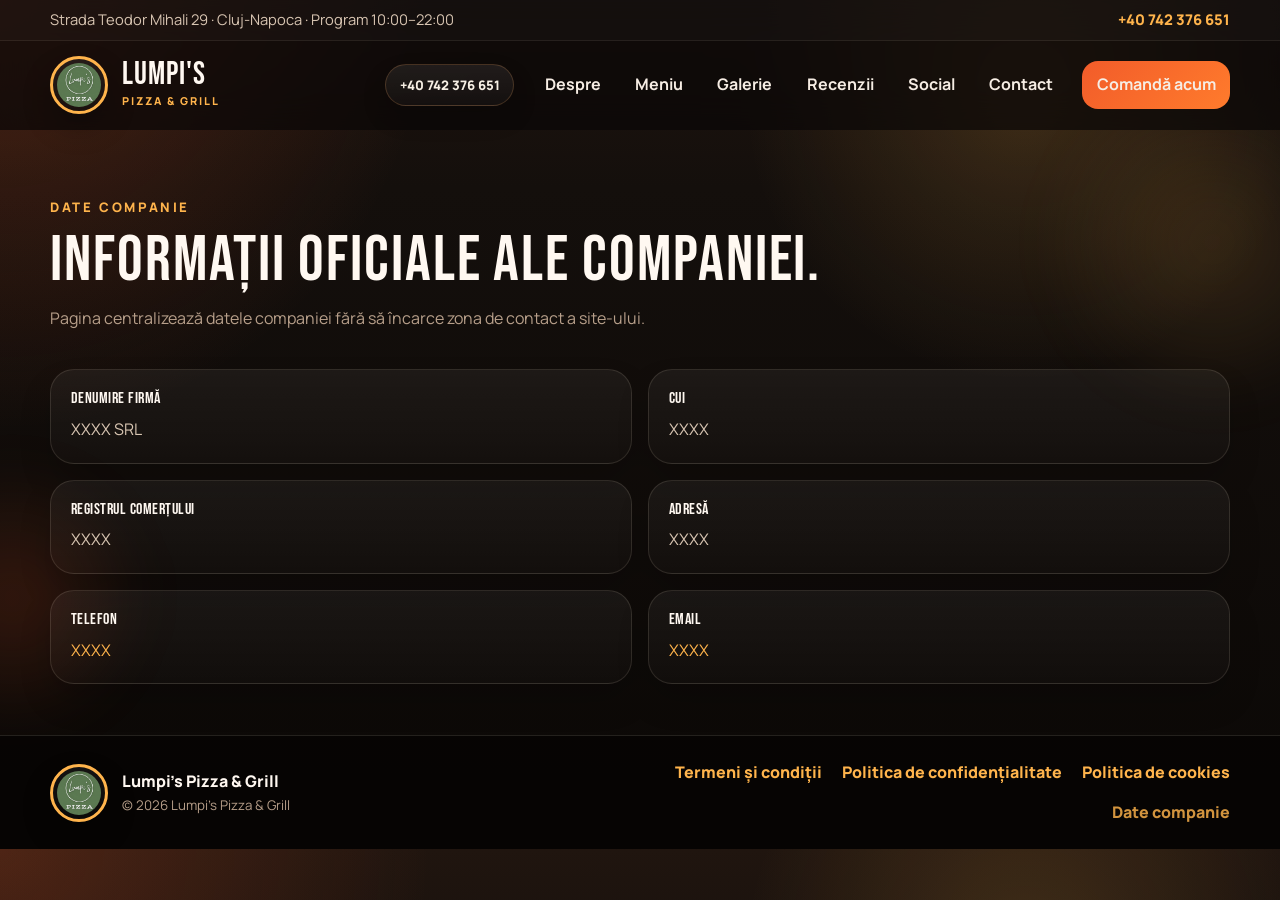
==== companie.html @ c438a910 "Move company details out of contact section" ====
<!doctype html>
<html lang="ro">
  <head>
    <meta charset="UTF-8" />
    <meta name="viewport" content="width=device-width, initial-scale=1.0" />
    <title>Date companie | Lumpi's Pizza &amp; Grill</title>
    <meta
      name="description"
      content="Datele companiei pentru site-ul de prezentare Lumpi's Pizza &amp; Grill."
    />
    <meta name="robots" content="index, follow" />
    <link rel="canonical" href="https://www.example.com/companie.html" />
    <meta name="theme-color" content="#140f0c" />

    <meta property="og:type" content="website" />
    <meta property="og:locale" content="ro_RO" />
    <meta property="og:site_name" content="Lumpi's Pizza &amp; Grill" />
    <meta property="og:title" content="Date companie | Lumpi's Pizza &amp; Grill" />
    <meta
      property="og:description"
      content="Datele companiei pentru site-ul de prezentare Lumpi's Pizza &amp; Grill."
    />
    <meta property="og:url" content="https://www.example.com/companie.html" />
    <meta property="og:image" content="https://www.example.com/assets/images/79CFB928-9639-4E5F-816D-93464210B855.png" />
    <meta property="og:image:alt" content="Logo Lumpi's Pizza &amp; Grill" />

    <meta name="twitter:card" content="summary_large_image" />
    <meta name="twitter:title" content="Date companie | Lumpi's Pizza &amp; Grill" />
    <meta
      name="twitter:description"
      content="Datele companiei pentru site-ul de prezentare Lumpi's Pizza &amp; Grill."
    />
    <meta name="twitter:image" content="https://www.example.com/assets/images/79CFB928-9639-4E5F-816D-93464210B855.png" />
    <meta name="twitter:image:alt" content="Logo Lumpi's Pizza &amp; Grill" />
    <meta name="twitter:url" content="https://www.example.com/companie.html" />

    <link rel="icon" type="image/png" sizes="32x32" href="assets/images/C68B492C-61ED-475F-8B9D-AB40C2376964.png" />
    <link rel="apple-touch-icon" href="assets/images/C68B492C-61ED-475F-8B9D-AB40C2376964.png" />
    <link rel="preconnect" href="https://fonts.googleapis.com" />
    <link rel="preconnect" href="https://fonts.gstatic.com" crossorigin />
    <link
      href="https://fonts.googleapis.com/css2?family=Bebas+Neue&family=Manrope:wght@400;500;700;800&display=swap"
      rel="stylesheet"
    />
    <link rel="stylesheet" href="style.css?v=70d64d5" />
  </head>
  <body>
    <div class="site-shell">
      <header class="header" id="top">
        <div class="topbar">
          <div class="container topbar-inner">
            <p>Strada Teodor Mihali 29 · Cluj-Napoca · Program 10:00–22:00</p>
            <a href="tel:+40742376651">+40 742 376 651</a>
          </div>
        </div>

        <div class="container nav-wrap">
          <a class="logo" href="index.html#top" aria-label="Acasă Lumpi's Pizza & Grill">
            <picture>
              <source srcset="assets/images/79CFB928-9639-4E5F-816D-93464210B855.webp" type="image/webp" />
              <img
                src="assets/images/79CFB928-9639-4E5F-816D-93464210B855.png"
                alt="Logo Lumpi's Pizza & Grill"
                class="logo-badge"
                width="1254"
                height="1254"
                decoding="async"
                fetchpriority="high"
              />
            </picture>
            <span class="logo-text">
              <span class="logo-main">LUMPI'S</span>
              <span class="logo-sub">PIZZA &amp; GRILL</span>
            </span>
          </a>

          <div class="header-actions">
            <a class="header-phone" href="tel:+40742376651" aria-label="Sună la +40 742 376 651">
              <span class="header-phone-label">Sună</span>
              <span class="header-phone-number">+40 742 376 651</span>
            </a>

            <button
              class="nav-toggle"
              id="navToggle"
              type="button"
              aria-label="Deschide meniul"
              aria-expanded="false"
              aria-controls="mainNav"
            >
              <span></span>
              <span></span>
              <span></span>
            </button>
          </div>

          <nav class="nav" id="mainNav" aria-label="Navigație principală" aria-hidden="true">
            <a href="index.html#despre">Despre</a>
            <a href="index.html#meniu">Meniu</a>
            <a href="index.html#galerie">Galerie</a>
            <a href="index.html#recenzii">Recenzii</a>
            <a href="index.html#social">Social</a>
            <a href="index.html#contact">Contact</a>
            <a href="index.html#contact" class="nav-cta">Comandă acum</a>
          </nav>
          <button class="nav-backdrop" id="navBackdrop" type="button" aria-label="Închide meniul"></button>
        </div>
      </header>

      <main class="legal-page-main">
        <section class="legal section" aria-labelledby="company-title">
          <div class="container legal-wrap reveal">
            <div class="section-heading legal-heading">
              <div>
                <p class="section-kicker">Date companie</p>
                <h2 id="company-title">Informații oficiale ale companiei.</h2>
              </div>
              <p class="section-note">
                Pagina centralizează datele companiei fără să încarce zona de contact a site-ului.
              </p>
            </div>

            <div class="legal-grid">
              <article class="legal-card">
                <h3>Denumire firmă</h3>
                <p>XXXX SRL</p>
              </article>

              <article class="legal-card">
                <h3>CUI</h3>
                <p>XXXX</p>
              </article>

              <article class="legal-card">
                <h3>Registrul Comerțului</h3>
                <p>XXXX</p>
              </article>

              <article class="legal-card">
                <h3>Adresă</h3>
                <p>XXXX</p>
              </article>

              <article class="legal-card">
                <h3>Telefon</h3>
                <p><a href="tel:XXXX">XXXX</a></p>
              </article>

              <article class="legal-card">
                <h3>Email</h3>
                <p><a href="mailto:XXXX">XXXX</a></p>
              </article>
            </div>
          </div>
        </section>
      </main>

      <footer class="footer">
        <div class="container footer-wrap">
          <div class="footer-brand">
            <a class="logo footer-logo" href="index.html#top" aria-label="Acasă Lumpi's Pizza & Grill">
              <picture class="footer-logo-wrap">
                <source srcset="assets/images/79CFB928-9639-4E5F-816D-93464210B855.webp" type="image/webp" />
                <img
                  src="assets/images/79CFB928-9639-4E5F-816D-93464210B855.png"
                  alt="Logo Lumpi's Pizza & Grill"
                  class="logo-badge"
                  width="1254"
                  height="1254"
                  loading="lazy"
                  decoding="async"
                />
              </picture>
            </a>
            <div>
              <p>Lumpi's Pizza &amp; Grill</p>
              <small>&copy; <span id="year"></span> Lumpi's Pizza &amp; Grill</small>
            </div>
          </div>
          <div class="footer-links" aria-label="Linkuri legale">
            <a class="footer-link" href="termeni.html">Termeni și condiții</a>
            <a class="footer-link" href="confidentialitate.html">Politica de confidențialitate</a>
            <a class="footer-link" href="cookies.html">Politica de cookies</a>
            <a class="footer-link footer-link-subtle" href="companie.html">Date companie</a>
          </div>
        </div>
      </footer>
    </div>

    <script src="script.js"></script>
  </body>
</html>
---- style.css ----
:root {
  --bg: #140f0c;
  --bg-deep: #0b0806;
  --bg-soft: #1b1410;
  --surface: rgba(34, 23, 18, 0.82);
  --surface-strong: rgba(47, 30, 23, 0.94);
  --surface-light: rgba(255, 244, 231, 0.08);
  --card: rgba(25, 18, 14, 0.88);
  --line: rgba(255, 233, 210, 0.12);
  --line-strong: rgba(255, 194, 128, 0.22);
  --text: #fff8f1;
  --muted: #d8c5b2;
  --muted-soft: #b79f8a;
  --accent: #f25c2a;
  --accent-strong: #ff7b2c;
  --accent-soft: #ffb44c;
  --shadow: 0 24px 60px rgba(0, 0, 0, 0.32);
  --radius-sm: 16px;
  --radius-md: 24px;
  --radius-lg: 34px;
  --container: min(1180px, calc(100vw - 32px));
}

*,
*::before,
*::after {
  box-sizing: border-box;
}

html {
  scroll-behavior: smooth;
  overflow-x: hidden;
}

body {
  margin: 0;
  min-width: 320px;
  overflow-x: hidden;
  font-family: "Manrope", sans-serif;
  color: var(--text);
  background:
    radial-gradient(circle at top left, rgba(242, 92, 42, 0.22), transparent 28%),
    radial-gradient(circle at 80% 12%, rgba(255, 180, 76, 0.16), transparent 22%),
    linear-gradient(180deg, #20150f 0%, var(--bg) 22%, var(--bg-deep) 100%);
  line-height: 1.6;
}

body.nav-open {
  overflow: hidden;
}

body.lightbox-open {
  overflow: hidden;
  touch-action: none;
}

img {
  display: block;
  max-width: 100%;
}

img[data-lightbox] {
  cursor: pointer;
}

a {
  color: inherit;
  text-decoration: none;
}

button,
input,
textarea,
select {
  font: inherit;
}

.site-shell {
  position: relative;
  isolation: isolate;
}

.site-shell::before,
.site-shell::after {
  content: "";
  position: fixed;
  inset: auto auto 18% -10%;
  width: 280px;
  aspect-ratio: 1;
  border-radius: 999px;
  background: radial-gradient(circle, rgba(242, 92, 42, 0.18), transparent 68%);
  filter: blur(28px);
  pointer-events: none;
  z-index: -1;
}

.site-shell::after {
  inset: 8% -8% auto auto;
  width: 340px;
  background: radial-gradient(circle, rgba(255, 180, 76, 0.14), transparent 70%);
}

.container {
  width: var(--container);
  margin: 0 auto;
}

.section {
  padding: 2.15rem 0;
}

.section-kicker {
  margin: 0 0 0.8rem;
  color: var(--accent-soft);
  font-size: 0.82rem;
  font-weight: 800;
  letter-spacing: 0.2em;
  text-transform: uppercase;
}

.section-heading {
  display: grid;
  gap: 0.85rem;
  margin-bottom: 0.85rem;
}

.section-note {
  max-width: 38rem;
  color: var(--muted-soft);
}

h1,
h2,
h3,
.logo-main {
  margin: 0;
  font-family: "Bebas Neue", sans-serif;
  font-weight: 400;
  letter-spacing: 0.03em;
}

h2 {
  font-size: clamp(2.1rem, 7.5vw, 4rem);
  line-height: 0.95;
}

h3 {
  font-size: 1.55rem;
  line-height: 1;
}

p {
  margin: 0;
  color: var(--muted);
}

.topbar {
  display: none;
}

.header {
  position: sticky;
  top: 0;
  z-index: 1000;
  background: rgba(10, 8, 7, 0.72);
  backdrop-filter: blur(18px);
  border-bottom: 1px solid transparent;
  transition: background 0.25s ease, border-color 0.25s ease, box-shadow 0.25s ease;
}

.header.scrolled {
  background: rgba(10, 8, 7, 0.92);
  border-color: var(--line);
  box-shadow: 0 10px 40px rgba(0, 0, 0, 0.22);
}

.nav-wrap {
  min-height: 78px;
  display: flex;
  align-items: center;
  justify-content: space-between;
  gap: 1rem;
}

.logo {
  display: inline-flex;
  align-items: center;
  gap: 0.9rem;
  min-width: 0;
}

.logo picture {
  width: 58px;
  height: 58px;
  padding: 4px;
  flex: 0 0 auto;
  display: inline-flex;
  align-items: center;
  justify-content: center;
  border-radius: 50%;
  border: 3px solid var(--accent-soft);
  background: linear-gradient(180deg, rgba(255, 255, 255, 0.06), rgba(255, 255, 255, 0.02));
  box-shadow: 0 14px 28px rgba(0, 0, 0, 0.26);
}

.logo-badge {
  width: 100%;
  height: 100%;
  object-fit: contain;
  border-radius: 50%;
}

.logo-text {
  display: grid;
  gap: 0.1rem;
}

.logo-main {
  font-size: clamp(1.4rem, 4vw, 2rem);
  line-height: 0.9;
}

.logo-sub {
  color: var(--accent-soft);
  font-size: 0.68rem;
  letter-spacing: 0.18em;
  font-weight: 800;
}

.header-actions {
  display: inline-flex;
  align-items: center;
  gap: 0.65rem;
  margin-left: auto;
  flex: 0 0 auto;
}

.header-phone {
  display: inline-flex;
  align-items: center;
  gap: 0.45rem;
  min-height: 44px;
  padding: 0.55rem 0.8rem;
  border: 1px solid rgba(240, 166, 96, 0.22);
  border-radius: 999px;
  background: linear-gradient(180deg, rgba(255, 255, 255, 0.08), rgba(255, 255, 255, 0.03));
  box-shadow: 0 12px 24px rgba(0, 0, 0, 0.18);
  white-space: nowrap;
  transition: border-color 0.2s ease, background 0.2s ease, transform 0.2s ease;
}

.header-phone-label {
  color: var(--accent-soft);
  font-size: 0.7rem;
  font-weight: 800;
  letter-spacing: 0.08em;
  text-transform: uppercase;
}

.header-phone-number {
  color: #f8f0e5;
  font-size: 0.9rem;
  font-weight: 800;
}

.header-phone:hover,
.header-phone:focus-visible {
  border-color: rgba(240, 166, 96, 0.42);
  background: linear-gradient(180deg, rgba(255, 255, 255, 0.11), rgba(255, 255, 255, 0.05));
  transform: translateY(-1px);
}

.nav-toggle {
  width: 48px;
  height: 48px;
  padding: 0;
  border: 1px solid var(--line);
  border-radius: 14px;
  background: rgba(255, 255, 255, 0.04);
  display: inline-grid;
  place-items: center;
  cursor: pointer;
  flex: 0 0 auto;
}

.nav-toggle span {
  grid-area: 1 / 1;
  width: 18px;
  height: 2px;
  background: #fff;
  border-radius: 999px;
  transition: transform 0.2s ease, opacity 0.2s ease;
}

.nav-toggle span:nth-child(1) {
  transform: translateY(-6px);
}

.nav-toggle span:nth-child(3) {
  transform: translateY(6px);
}

.nav-toggle[aria-expanded="true"] span:nth-child(1) {
  transform: rotate(45deg);
}

.nav-toggle[aria-expanded="true"] span:nth-child(2) {
  opacity: 0;
}

.nav-toggle[aria-expanded="true"] span:nth-child(3) {
  transform: rotate(-45deg);
}

.nav {
  position: fixed;
  top: 79px;
  left: 16px;
  right: 16px;
  z-index: 1;
  padding: 1rem;
  display: grid;
  gap: 0.45rem;
  border: 1px solid var(--line);
  border-radius: 24px;
  background: rgba(19, 14, 11, 0.96);
  box-shadow: var(--shadow);
  transform: translateY(-1rem);
  opacity: 0;
  visibility: hidden;
  pointer-events: none;
  transition: opacity 0.2s ease, transform 0.2s ease, visibility 0.2s ease;
}

.nav-backdrop {
  position: fixed;
  top: 79px;
  left: 0;
  right: 0;
  bottom: 0;
  z-index: 0;
  padding: 0;
  border: 0;
  background: rgba(4, 3, 2, 0.38);
  opacity: 0;
  visibility: hidden;
  pointer-events: none;
  transition: opacity 0.2s ease, visibility 0.2s ease;
}

.nav-backdrop.open {
  opacity: 1;
  visibility: visible;
  pointer-events: auto;
}

.nav.open {
  transform: translateY(0);
  opacity: 1;
  visibility: visible;
  pointer-events: auto;
}

.nav a {
  display: flex;
  align-items: center;
  min-height: 48px;
  padding: 0.8rem 0.95rem;
  border-radius: 16px;
  color: #f6ede4;
  font-weight: 700;
}

.nav a:hover,
.nav a:focus-visible {
  background: rgba(255, 255, 255, 0.05);
  color: #fff;
}

.nav-cta {
  margin-top: 0.3rem;
  justify-content: center;
  background: linear-gradient(135deg, var(--accent), var(--accent-strong));
  color: #fff;
}

.hero {
  position: relative;
  padding: 0.55rem 0 1.1rem;
  overflow: clip;
}

.hero::before {
  content: "";
  position: absolute;
  inset: 0;
  background:
    linear-gradient(180deg, rgba(8, 6, 5, 0.18), rgba(8, 6, 5, 0.78)),
    linear-gradient(120deg, rgba(10, 7, 5, 0.78), rgba(10, 7, 5, 0.28));
  z-index: 1;
}

.hero-backdrop,
.hero-backdrop img {
  position: absolute;
  inset: 0;
  width: 100%;
  height: 100%;
}

.hero-backdrop img {
  object-fit: cover;
  object-position: center;
}

.hero-grid {
  position: relative;
  z-index: 2;
  display: grid;
  gap: 1rem;
  min-height: auto;
  align-items: start;
}

.hero-copy,
.hero-panel {
  border: 1px solid var(--line);
  background: linear-gradient(180deg, rgba(17, 12, 10, 0.84), rgba(17, 12, 10, 0.72));
  backdrop-filter: blur(12px);
  box-shadow: var(--shadow);
}

.hero-copy {
  padding: 1.1rem;
  border-radius: 28px;
}

.hero-tag {
  margin-bottom: 0.55rem;
  color: var(--accent-soft);
  font-size: 0.78rem;
  font-weight: 800;
  letter-spacing: 0.18em;
  text-transform: uppercase;
}

.hero h1 {
  max-width: 9ch;
  font-size: clamp(3rem, 18vw, 6.5rem);
  line-height: 0.9;
}

.hero-subtitle {
  margin-top: 0.65rem;
  max-width: 22ch;
  color: #fff4ea;
  font-size: clamp(1rem, 4.8vw, 1.4rem);
  font-weight: 700;
}

.hero-actions {
  display: flex;
  flex-wrap: wrap;
  gap: 0.75rem;
  margin-top: 1rem;
}

.btn {
  min-height: 52px;
  padding: 0.85rem 1.15rem;
  border: 1px solid transparent;
  border-radius: 999px;
  display: inline-flex;
  align-items: center;
  justify-content: center;
  font-weight: 800;
  transition: transform 0.18s ease, border-color 0.18s ease, background 0.18s ease, color 0.18s ease;
}

.btn:hover,
.btn:focus-visible {
  transform: translateY(-1px);
}

.btn-primary {
  background: linear-gradient(135deg, var(--accent), var(--accent-strong));
  color: #fff;
  box-shadow: 0 14px 30px rgba(242, 92, 42, 0.28);
}

.btn-secondary {
  border-color: rgba(255, 239, 224, 0.22);
  background: rgba(255, 255, 255, 0.05);
  color: #fff;
}

.btn-ghost {
  border-color: var(--line);
  background: transparent;
  color: #fff0e2;
}

.hero-points {
  display: grid;
  gap: 0.7rem;
  margin-top: 1rem;
}

.hero-points article {
  display: flex;
  align-items: center;
  justify-content: space-between;
  gap: 0.8rem;
  padding: 0.68rem 0.85rem;
  border: 1px solid rgba(255, 255, 255, 0.08);
  border-radius: 18px;
  background: rgba(255, 255, 255, 0.03);
}

.hero-points strong {
  color: #fff;
}

.hero-points span {
  color: var(--muted-soft);
  text-align: right;
}

.hero-panel {
  padding: 0.85rem;
  border-radius: 30px;
  display: grid;
  gap: 0.8rem;
  align-content: start;
}

.hero-panel-copy {
  display: grid;
  gap: 0.7rem;
}

.hero-panel-gallery {
  display: grid;
  grid-template-columns: 1fr;
  gap: 0;
}

.hero-shot {
  aspect-ratio: 16 / 10;
  border-radius: 20px;
  overflow: hidden;
  background:
    radial-gradient(circle at top, rgba(255, 180, 76, 0.14), transparent 58%),
    rgba(20, 14, 11, 0.92);
}

.hero-shot-large {
  min-height: auto;
}

.hero-shot img,
.hero-shot picture {
  width: 100%;
  height: 100%;
}

.hero-shot img {
  object-fit: cover;
  object-position: center;
}

.experience {
  padding-top: 0;
}

.experience-grid,
.review-grid,
.contact-grid {
  display: grid;
  gap: 1rem;
}

.experience-card,
.about-card,
.menu-card,
.review-card,
.contact-card,
.social-wrap {
  border: 1px solid var(--line);
  background: linear-gradient(180deg, rgba(29, 20, 16, 0.88), rgba(19, 14, 11, 0.88));
  box-shadow: var(--shadow);
}

.experience-card {
  padding: 1.15rem;
  border-radius: 24px;
}

.experience-index {
  display: inline-block;
  margin-bottom: 0.8rem;
  color: var(--accent-soft);
  font-size: 0.85rem;
  font-weight: 800;
  letter-spacing: 0.16em;
}

.about-grid {
  display: grid;
  gap: 1rem;
}

.about-copy {
  display: grid;
  gap: 0.9rem;
}

.about-detail-strip {
  display: flex;
  flex-wrap: wrap;
  gap: 0.55rem;
  margin-top: 0.35rem;
}

.about-detail-strip span,
.menu-chip {
  display: inline-flex;
  align-items: center;
  justify-content: center;
  min-height: 34px;
  padding: 0.35rem 0.7rem;
  border-radius: 999px;
  background: rgba(255, 180, 76, 0.09);
  border: 1px solid rgba(255, 180, 76, 0.16);
  color: var(--accent-soft);
  font-size: 0.78rem;
  font-weight: 800;
}

.about-visual {
  min-height: auto;
  aspect-ratio: 4 / 3;
  border-radius: 30px;
  overflow: hidden;
  border: 1px solid var(--line);
  box-shadow: var(--shadow);
  background:
    radial-gradient(circle at top, rgba(255, 180, 76, 0.12), transparent 58%),
    rgba(20, 14, 11, 0.92);
}

.about-visual picture,
.about-visual img {
  width: 100%;
  height: 100%;
}

.about-visual img {
  object-fit: cover;
  object-position: center;
}

.about-stack {
  display: grid;
  gap: 0.9rem;
}

.about-card,
.review-card,
.contact-card {
  padding: 1.15rem;
  border-radius: 24px;
}

.menu-filters {
  display: grid;
  grid-auto-flow: column;
  grid-auto-columns: max-content;
  gap: 0.65rem;
  margin: 0 0 1rem;
  padding-bottom: 0.2rem;
  overflow-x: auto;
  overscroll-behavior-x: contain;
  scrollbar-width: none;
}

.menu-filters::-webkit-scrollbar {
  display: none;
}

.filter-btn {
  min-height: 44px;
  padding: 0.6rem 1rem;
  border: 1px solid var(--line);
  border-radius: 999px;
  background: rgba(255, 255, 255, 0.03);
  color: #fff3e8;
  font-weight: 800;
  cursor: pointer;
  transition: background 0.18s ease, border-color 0.18s ease, transform 0.18s ease;
}

.filter-btn:hover,
.filter-btn.active {
  border-color: rgba(255, 180, 76, 0.34);
  background: linear-gradient(135deg, rgba(242, 92, 42, 0.94), rgba(255, 123, 44, 0.94));
}

.menu-grid {
  display: grid;
  gap: 0.85rem;
}

.menu-card {
  display: grid;
  grid-template-rows: auto 1fr;
  overflow: hidden;
  border-radius: 28px;
}

.menu-card picture {
  display: block;
}

.menu-card-image {
  width: 100%;
  aspect-ratio: 16 / 10;
  max-height: 220px;
  object-fit: cover;
  object-position: center;
  background:
    radial-gradient(circle at top, rgba(255, 180, 76, 0.12), transparent 62%),
    #18110d;
}

.menu-card-body {
  display: grid;
  align-content: start;
  gap: 0.7rem;
  padding: 0.9rem 1rem 1rem;
}

.menu-card-head {
  display: flex;
  align-items: center;
  justify-content: space-between;
  gap: 0.8rem;
}

.menu-items {
  list-style: none;
  display: grid;
  gap: 0.65rem;
  margin: 0;
  padding: 0;
}

.menu-items li {
  display: flex;
  align-items: flex-start;
  justify-content: space-between;
  gap: 1rem;
  padding-bottom: 0.65rem;
  border-bottom: 1px dashed rgba(255, 233, 210, 0.16);
}

.menu-items li:last-child {
  padding-bottom: 0;
  border-bottom: 0;
}

.menu-items span:first-child {
  color: #fff9f4;
  font-weight: 600;
}

.menu-items span:last-child {
  color: var(--accent-soft);
  font-weight: 800;
  white-space: nowrap;
}

.menu-card.hidden {
  display: none;
}

.gallery-grid {
  display: grid;
  gap: 0.65rem;
}

.gallery-item {
  position: relative;
  aspect-ratio: 4 / 3;
  border-radius: 24px;
  overflow: hidden;
  border: 1px solid var(--line);
  box-shadow: var(--shadow);
  background: #1a130f;
}

.gallery-item picture,
.gallery-item img {
  width: 100%;
  height: 100%;
}

.gallery-item img {
  object-fit: cover;
  object-position: center;
  transition: transform 0.35s ease;
}

.gallery-item-contain {
  background:
    radial-gradient(circle at top, rgba(255, 180, 76, 0.12), transparent 58%),
    #1a130f;
}

.gallery-item-contain img {
  object-fit: cover;
  object-position: center;
}

.gallery-item::before {
  content: "";
  position: absolute;
  inset: 0;
  background: linear-gradient(180deg, rgba(0, 0, 0, 0) 35%, rgba(10, 7, 5, 0.92) 100%);
  z-index: 1;
  pointer-events: none;
}

.gallery-item:hover img {
  transform: scale(1.04);
}

.gallery-item figcaption {
  position: absolute;
  left: 1rem;
  right: 1rem;
  bottom: 0.75rem;
  z-index: 2;
  color: #fff;
  font-weight: 800;
  pointer-events: none;
}

.lightbox {
  position: fixed;
  inset: 0;
  z-index: 1400;
  display: grid;
  place-items: center;
  padding: 1rem;
  opacity: 0;
  visibility: hidden;
  pointer-events: none;
  transition: opacity 0.2s ease, visibility 0.2s ease;
}

.lightbox.is-open {
  opacity: 1;
  visibility: visible;
  pointer-events: auto;
}

.lightbox-backdrop {
  position: absolute;
  inset: 0;
  background: rgba(4, 3, 2, 0.82);
  backdrop-filter: blur(6px);
}

.lightbox-dialog {
  position: relative;
  z-index: 1;
  width: min(100%, 1100px);
  max-height: min(88vh, 1000px);
  display: grid;
  place-items: center;
}

.lightbox-image {
  width: auto;
  max-width: 100%;
  max-height: 88vh;
  border-radius: 20px;
  box-shadow: 0 24px 60px rgba(0, 0, 0, 0.45);
  object-fit: contain;
  background: rgba(20, 14, 11, 0.96);
}

.lightbox-close {
  position: absolute;
  top: max(-0.75rem, env(safe-area-inset-top, 0px));
  right: max(-0.25rem, env(safe-area-inset-right, 0px));
  width: 48px;
  height: 48px;
  border: 1px solid rgba(255, 233, 210, 0.2);
  border-radius: 999px;
  display: inline-flex;
  align-items: center;
  justify-content: center;
  background: rgba(12, 9, 7, 0.88);
  color: #fff;
  cursor: pointer;
  box-shadow: 0 12px 30px rgba(0, 0, 0, 0.34);
}

.lightbox-close span {
  font-size: 1.8rem;
  line-height: 1;
}

.review-grid {
  margin-top: 0.2rem;
}

.review-card p {
  color: #fff6ed;
  font-size: 1.05rem;
}

.review-card h3 {
  margin-top: 1rem;
  color: var(--accent-soft);
}

.social-wrap {
  padding: 1.05rem;
  border-radius: 30px;
  display: grid;
  gap: 1rem;
}

.social-copy {
  display: grid;
  gap: 0.9rem;
}

.social-links {
  display: grid;
  gap: 0.75rem;
}

.social-links a {
  min-height: 50px;
  padding: 0.8rem 1rem;
  display: flex;
  align-items: center;
  border-radius: 18px;
  border: 1px solid var(--line-strong);
  background: rgba(255, 255, 255, 0.03);
  font-weight: 800;
  color: #fff6ed;
}

.social-links a:hover,
.social-links a:focus-visible {
  background: linear-gradient(135deg, rgba(242, 92, 42, 0.92), rgba(255, 180, 76, 0.92));
  color: #2a1408;
}

.social-visual {
  min-height: 210px;
  border-radius: 24px;
  overflow: hidden;
}

.social-visual picture,
.social-visual img {
  width: 100%;
  height: 100%;
}

.social-visual img {
  object-fit: cover;
}

.contact-list {
  list-style: none;
  display: grid;
  gap: 0.55rem;
  margin: 1rem 0 0;
  padding: 0;
}

.contact-list strong {
  color: #fff;
}

.contact-list a {
  color: var(--accent-soft);
}

.contact-card p {
  margin-top: 0.45rem;
}

.contact-actions {
  display: grid;
  gap: 0.75rem;
  margin-top: 1rem;
}

.contact-actions .btn {
  width: 100%;
}

.legal-page-main {
  padding-top: 1rem;
}

.legal {
  padding-top: 0;
}

.legal-section-alt {
  padding-top: 1.5rem;
}

.legal-wrap {
  display: grid;
  gap: 1.5rem;
}

.legal-heading {
  gap: 0.9rem;
}

.legal-grid {
  display: grid;
  grid-template-columns: repeat(2, minmax(0, 1fr));
  gap: 1rem;
}

.legal-card {
  padding: 1.25rem;
  border: 1px solid var(--line);
  border-radius: var(--radius-md);
  background: linear-gradient(180deg, rgba(255, 255, 255, 0.05), rgba(255, 255, 255, 0.02));
  box-shadow: 0 18px 32px rgba(0, 0, 0, 0.16);
}

.legal-card h3 {
  margin-bottom: 0.65rem;
  color: #fff8f1;
  font-size: 1.02rem;
}

.legal-card p {
  margin: 0;
  color: var(--muted);
}

.legal-card a {
  color: var(--accent-soft);
}

.legal-card-full {
  grid-column: 1 / -1;
}

.footer {
  padding: 1.5rem 0 calc(1.5rem + env(safe-area-inset-bottom, 0px));
  border-top: 1px solid var(--line);
  background: rgba(7, 5, 4, 0.92);
}

.footer-wrap {
  display: grid;
  gap: 1rem;
}

.footer-brand {
  display: flex;
  align-items: center;
  gap: 0.85rem;
}

.footer-logo {
  gap: 0;
}

.footer-logo-wrap {
  width: 38px;
  height: 38px;
  aspect-ratio: 1 / 1;
  padding: 4px;
  flex: 0 0 auto;
  display: inline-flex;
  align-items: center;
  justify-content: center;
  border-radius: 50%;
  border: 3px solid var(--accent-soft);
  background-color: rgba(7, 5, 4, 0.92);
  background-image: linear-gradient(180deg, rgba(255, 255, 255, 0.06), rgba(255, 255, 255, 0.02));
  box-shadow: 0 14px 28px rgba(0, 0, 0, 0.26);
}

.footer-logo-wrap .logo-badge {
  display: block;
  width: 100%;
  height: 100%;
  aspect-ratio: 1 / 1;
  border-radius: 50%;
  object-fit: contain;
}

.footer-brand p,
.footer-brand small {
  display: block;
}

.footer-brand p {
  color: #fff8f1;
  font-weight: 800;
}

.footer-brand small {
  color: var(--muted-soft);
}

.footer-links {
  display: flex;
  flex-wrap: wrap;
  justify-content: flex-end;
  gap: 0.85rem 1.25rem;
}

.footer-link {
  color: var(--accent-soft);
  font-weight: 800;
}

.footer-link-subtle {
  opacity: 0.82;
}

.reveal {
  opacity: 0;
  transform: translateY(24px);
  transition: opacity 0.55s ease, transform 0.55s ease;
}

.reveal.visible {
  opacity: 1;
  transform: translateY(0);
}

.reveal-sequence > * {
  opacity: 0;
  transform: translateY(18px);
  animation: hero-rise 0.7s ease forwards;
}

.reveal-sequence > *:nth-child(1) {
  animation-delay: 0.08s;
}

.reveal-sequence > *:nth-child(2) {
  animation-delay: 0.16s;
}

.reveal-sequence > *:nth-child(3) {
  animation-delay: 0.24s;
}

.reveal-sequence > *:nth-child(4) {
  animation-delay: 0.32s;
}

.reveal-sequence > *:nth-child(5) {
  animation-delay: 0.4s;
}

@keyframes hero-rise {
  to {
    opacity: 1;
    transform: translateY(0);
  }
}

.nav-toggle:focus-visible,
.nav a:focus-visible,
.btn:focus-visible,
.filter-btn:focus-visible,
.lightbox-close:focus-visible,
.menu-card-image:focus-visible,
.hero-shot img:focus-visible,
.about-visual img:focus-visible,
.gallery-item img:focus-visible,
.social-links a:focus-visible,
.footer-link:focus-visible {
  outline: 2px solid var(--accent-soft);
  outline-offset: 3px;
}

@media (prefers-reduced-motion: reduce) {
  html {
    scroll-behavior: auto;
  }

  *,
  *::before,
  *::after {
    animation: none !important;
    transition: none !important;
  }

  .reveal,
  .reveal-sequence > * {
    opacity: 1;
    transform: none;
  }
}

@media (min-width: 720px) {
  .section {
    padding: 3.2rem 0;
  }

  .hero {
    padding: 0.95rem 0 2rem;
  }

  .hero-copy {
    padding: 1.5rem;
  }

  .experience-grid,
  .review-grid {
    grid-template-columns: repeat(3, minmax(0, 1fr));
  }

  .about-grid {
    grid-template-columns: 1.1fr 0.9fr;
    align-items: start;
  }

  .about-visual {
    aspect-ratio: 4 / 3;
  }

  .about-stack {
    grid-column: 1 / -1;
    grid-template-columns: repeat(3, minmax(0, 1fr));
  }

  .menu-grid {
    grid-template-columns: repeat(2, minmax(0, 1fr));
  }

  .gallery-grid {
    grid-template-columns: repeat(2, minmax(0, 1fr));
  }

  .gallery-item {
    min-height: auto;
  }

  .menu-card-image {
    aspect-ratio: 4 / 3;
    max-height: 260px;
  }

  .social-wrap,
  .contact-grid,
  .footer-wrap {
    grid-template-columns: repeat(2, minmax(0, 1fr));
    align-items: center;
  }

  .legal-grid {
    grid-template-columns: repeat(2, minmax(0, 1fr));
  }

  .footer-wrap {
    gap: 1.2rem;
  }

  .footer-links {
    justify-self: end;
  }

}

@media (max-width: 719px) {
  .header-actions {
    gap: 0.5rem;
  }

  .header-phone {
    min-height: 40px;
    padding: 0.5rem 0.7rem;
  }

  .header-phone-label {
    display: none;
  }

  .header-phone-number {
    font-size: 0.8rem;
  }

  .legal-grid {
    grid-template-columns: 1fr;
  }

  .footer-links {
    justify-content: flex-start;
  }

  .lightbox {
    padding: 0.85rem;
  }

  .lightbox-dialog {
    width: 100%;
  }

  .lightbox-image {
    max-height: 82vh;
  }

  .lightbox-close {
    top: 0.35rem;
    right: 0.35rem;
  }
}

@media (min-width: 980px) {
  .topbar {
    display: block;
    border-bottom: 1px solid rgba(255, 233, 210, 0.08);
    background: rgba(255, 255, 255, 0.02);
  }

  .topbar-inner {
    min-height: 40px;
    display: flex;
    align-items: center;
    justify-content: space-between;
    gap: 1rem;
    font-size: 0.92rem;
  }

  .topbar a {
    color: var(--accent-soft);
    font-weight: 800;
  }

  .nav-wrap {
    min-height: 88px;
  }

  .header-actions {
    gap: 0.8rem;
  }

  .header-phone {
    min-height: 42px;
    padding: 0.5rem 0.85rem;
  }

  .header-phone-label {
    display: none;
  }

  .header-phone-number {
    font-size: 0.82rem;
  }

  .nav-toggle {
    display: none;
  }

  .nav-backdrop {
    display: none;
  }

  .nav {
    position: static;
    transform: none;
    opacity: 1;
    visibility: visible;
    pointer-events: auto;
    display: flex;
    align-items: center;
    gap: 0.35rem;
    padding: 0;
    border: 0;
    box-shadow: none;
    background: transparent;
  }

  .nav a {
    min-height: 42px;
    padding: 0.7rem 0.9rem;
  }

  .nav-cta {
    margin-top: 0;
    margin-left: 0.55rem;
  }

  .hero-grid {
    grid-template-columns: minmax(0, 1.05fr) minmax(360px, 0.95fr);
    gap: 1.25rem;
    align-items: start;
    min-height: auto;
  }

  .hero-copy,
  .hero-panel {
    align-self: start;
  }

  .hero-copy {
    display: flex;
    flex-direction: column;
    justify-content: flex-start;
    min-height: 0;
    padding: 2rem;
  }

  .hero-panel {
    justify-content: start;
    min-height: 0;
    padding: 1.25rem;
  }

  .hero-panel-gallery {
    flex: 0 0 auto;
  }

  .about-grid {
    grid-template-columns: 1.05fr 0.95fr;
  }

  .about-visual {
    aspect-ratio: 4 / 3;
  }

  .about-stack {
    grid-column: auto;
    grid-template-columns: 1fr;
  }

  .menu-grid {
    grid-template-columns: repeat(3, minmax(0, 1fr));
  }

  .gallery-grid {
    grid-template-columns: repeat(4, minmax(0, 1fr));
  }

  .social-wrap {
    grid-template-columns: 1fr 0.9fr;
    padding: 1.4rem;
  }

  .contact-grid {
    grid-template-columns: 0.9fr 1.1fr;
  }

}
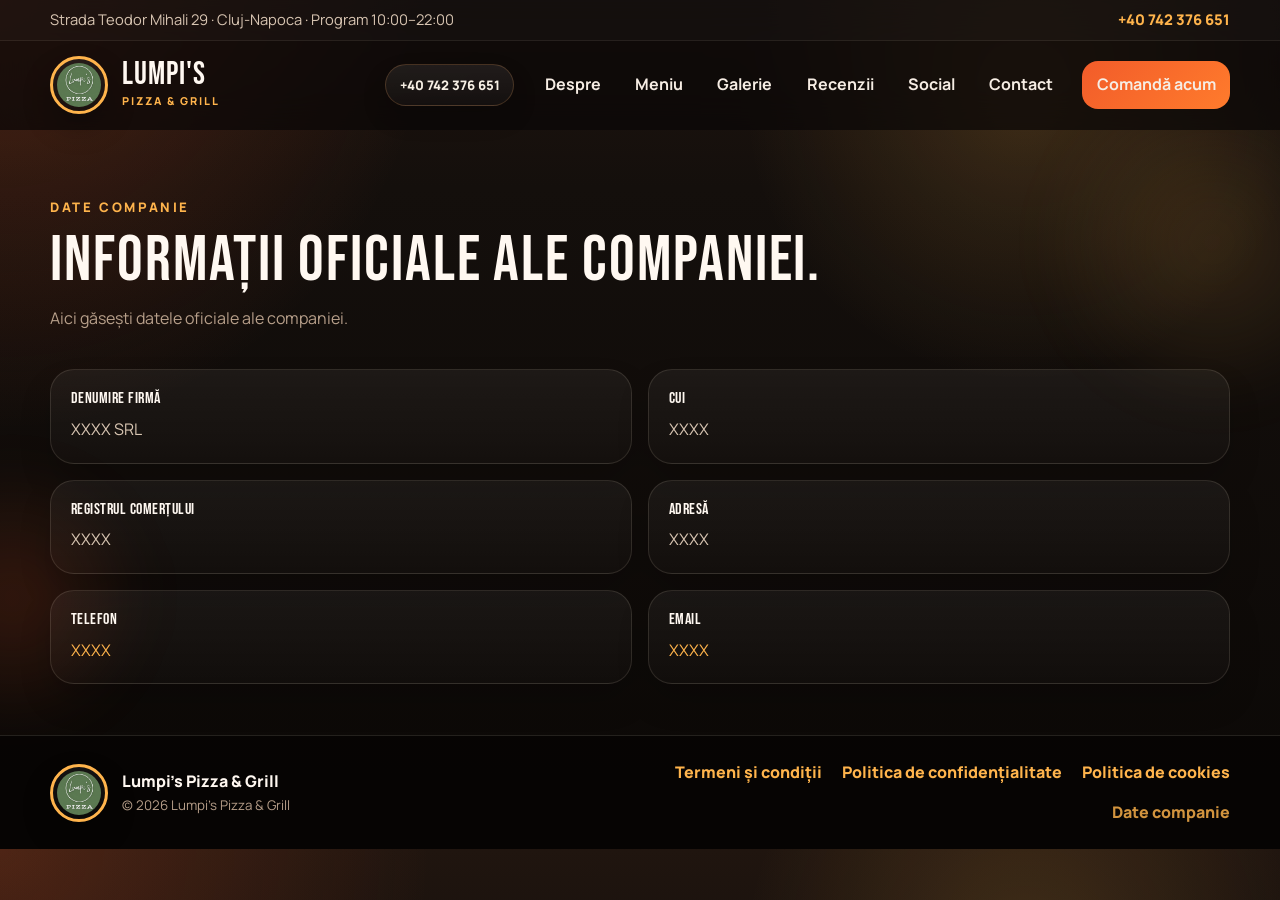
==== commit 9d2bad42: "Refine company page intro copy" ====
--- a/companie.html
+++ b/companie.html
@@ -116,7 +116,7 @@
                 <h2 id="company-title">Informații oficiale ale companiei.</h2>
               </div>
               <p class="section-note">
-                Pagina centralizează datele companiei fără să încarce zona de contact a site-ului.
+                Aici găsești datele oficiale ale companiei.
               </p>
             </div>
 
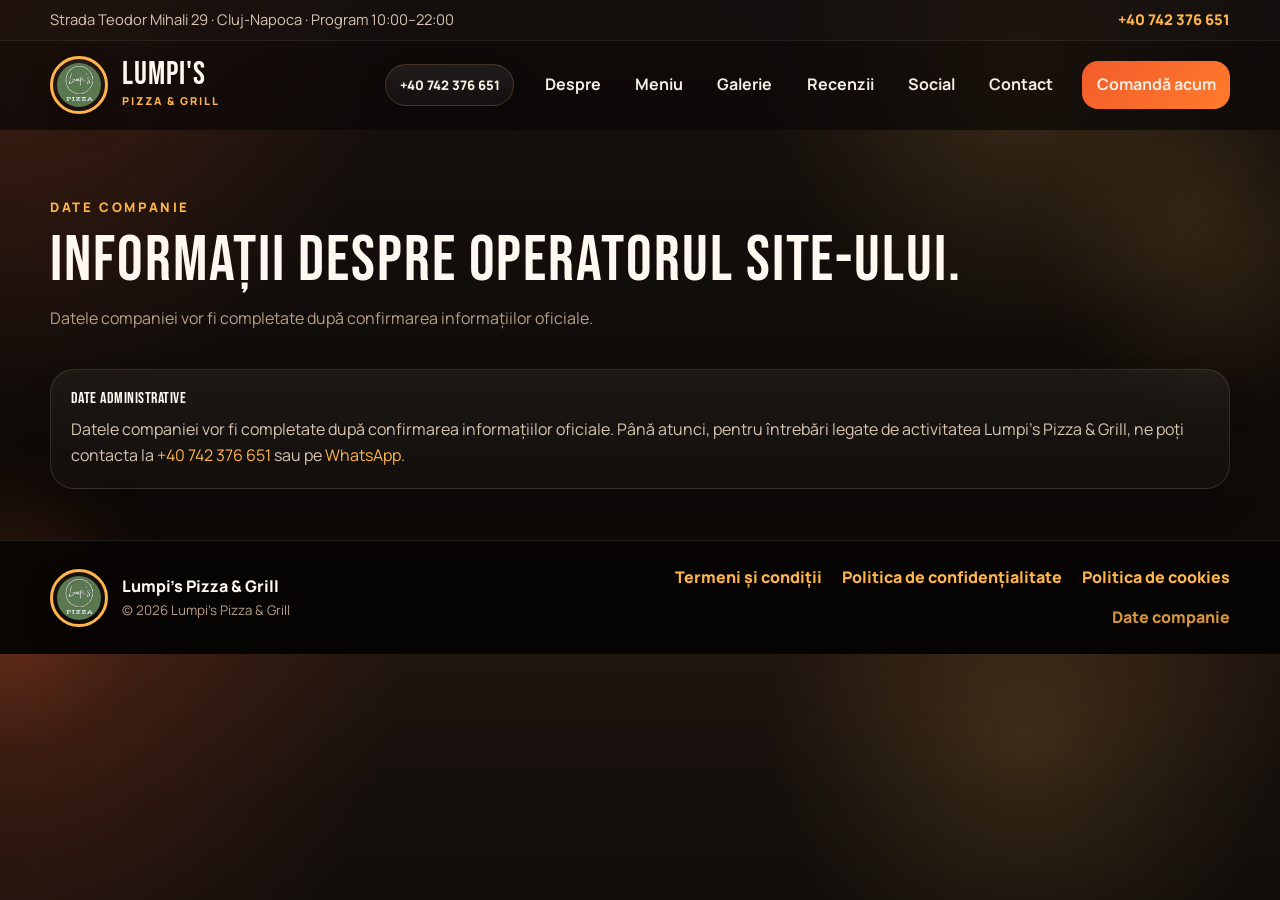
==== commit 24e5b0b4: "Fix legal placeholders and asset versioning" ====
--- a/companie.html
+++ b/companie.html
@@ -3,13 +3,13 @@
   <head>
     <meta charset="UTF-8" />
     <meta name="viewport" content="width=device-width, initial-scale=1.0" />
-    <title>Date companie | Lumpi's Pizza &amp; Grill</title>
+    <title>Date companie | Lumpi's Pizza &amp; Grill Cluj-Napoca</title>
     <meta
       name="description"
-      content="Datele companiei pentru site-ul de prezentare Lumpi's Pizza &amp; Grill."
+      content="Informații administrative despre operatorul site-ului Lumpi's Pizza &amp; Grill. Datele oficiale vor fi completate după confirmare."
     />
     <meta name="robots" content="index, follow" />
-    <link rel="canonical" href="https://www.example.com/companie.html" />
+    <link rel="canonical" href="/companie.html" />
     <meta name="theme-color" content="#140f0c" />
 
     <meta property="og:type" content="website" />
@@ -18,21 +18,21 @@
     <meta property="og:title" content="Date companie | Lumpi's Pizza &amp; Grill" />
     <meta
       property="og:description"
-      content="Datele companiei pentru site-ul de prezentare Lumpi's Pizza &amp; Grill."
+      content="Informații administrative despre operatorul site-ului Lumpi's Pizza &amp; Grill. Datele oficiale vor fi completate după confirmare."
     />
-    <meta property="og:url" content="https://www.example.com/companie.html" />
-    <meta property="og:image" content="https://www.example.com/assets/images/79CFB928-9639-4E5F-816D-93464210B855.png" />
+    <meta property="og:url" content="/companie.html" />
+    <meta property="og:image" content="/assets/images/79CFB928-9639-4E5F-816D-93464210B855.png" />
     <meta property="og:image:alt" content="Logo Lumpi's Pizza &amp; Grill" />
 
     <meta name="twitter:card" content="summary_large_image" />
     <meta name="twitter:title" content="Date companie | Lumpi's Pizza &amp; Grill" />
     <meta
       name="twitter:description"
-      content="Datele companiei pentru site-ul de prezentare Lumpi's Pizza &amp; Grill."
+      content="Informații administrative despre operatorul site-ului Lumpi's Pizza &amp; Grill. Datele oficiale vor fi completate după confirmare."
     />
-    <meta name="twitter:image" content="https://www.example.com/assets/images/79CFB928-9639-4E5F-816D-93464210B855.png" />
+    <meta name="twitter:image" content="/assets/images/79CFB928-9639-4E5F-816D-93464210B855.png" />
     <meta name="twitter:image:alt" content="Logo Lumpi's Pizza &amp; Grill" />
-    <meta name="twitter:url" content="https://www.example.com/companie.html" />
+    <meta name="twitter:url" content="/companie.html" />
 
     <link rel="icon" type="image/png" sizes="32x32" href="assets/images/C68B492C-61ED-475F-8B9D-AB40C2376964.png" />
     <link rel="apple-touch-icon" href="assets/images/C68B492C-61ED-475F-8B9D-AB40C2376964.png" />
@@ -42,7 +42,7 @@
       href="https://fonts.googleapis.com/css2?family=Bebas+Neue&family=Manrope:wght@400;500;700;800&display=swap"
       rel="stylesheet"
     />
-    <link rel="stylesheet" href="style.css?v=70d64d5" />
+    <link rel="stylesheet" href="style.css?v=20260526" />
   </head>
   <body>
     <div class="site-shell">
@@ -113,42 +113,19 @@
             <div class="section-heading legal-heading">
               <div>
                 <p class="section-kicker">Date companie</p>
-                <h2 id="company-title">Informații oficiale ale companiei.</h2>
+                <h2 id="company-title">Informații despre operatorul site-ului.</h2>
               </div>
               <p class="section-note">
-                Aici găsești datele oficiale ale companiei.
+                Datele companiei vor fi completate după confirmarea informațiilor oficiale.
               </p>
             </div>
 
             <div class="legal-grid">
-              <article class="legal-card">
-                <h3>Denumire firmă</h3>
-                <p>XXXX SRL</p>
-              </article>
-
-              <article class="legal-card">
-                <h3>CUI</h3>
-                <p>XXXX</p>
-              </article>
-
-              <article class="legal-card">
-                <h3>Registrul Comerțului</h3>
-                <p>XXXX</p>
-              </article>
-
-              <article class="legal-card">
-                <h3>Adresă</h3>
-                <p>XXXX</p>
-              </article>
-
-              <article class="legal-card">
-                <h3>Telefon</h3>
-                <p><a href="tel:XXXX">XXXX</a></p>
-              </article>
-
-              <article class="legal-card">
-                <h3>Email</h3>
-                <p><a href="mailto:XXXX">XXXX</a></p>
+              <article class="legal-card legal-card-full">
+                <h3>Date administrative</h3>
+                <p>
+                  Datele companiei vor fi completate după confirmarea informațiilor oficiale. Până atunci, pentru întrebări legate de activitatea Lumpi's Pizza &amp; Grill, ne poți contacta la <a href="tel:+40742376651">+40 742 376 651</a> sau pe <a href="https://wa.me/40742376651" target="_blank" rel="noopener noreferrer">WhatsApp</a>.
+                </p>
               </article>
             </div>
           </div>
@@ -187,6 +164,6 @@
       </footer>
     </div>
 
-    <script src="script.js"></script>
+    <script src="script.js?v=20260526"></script>
   </body>
 </html>
--- a/style.css
+++ b/style.css
@@ -1138,6 +1138,49 @@
   opacity: 0.82;
 }
 
+.back-to-top {
+  position: fixed;
+  right: 18px;
+  bottom: calc(env(safe-area-inset-bottom) + 70px);
+  width: 46px;
+  height: 46px;
+  display: inline-flex;
+  align-items: center;
+  justify-content: center;
+  border: 1px solid rgba(255, 180, 76, 0.26);
+  border-radius: 50%;
+  background: rgba(27, 20, 16, 0.78);
+  color: #ffffff;
+  opacity: 0;
+  transform: translateY(18px) scale(0.96);
+  pointer-events: none;
+  box-shadow: 0 8px 18px rgba(0, 0, 0, 0.14);
+  transition: opacity 0.24s ease, transform 0.24s ease, box-shadow 0.24s ease,
+    background-color 0.24s ease;
+  z-index: 30;
+}
+
+.back-to-top span {
+  font-size: 18px;
+  line-height: 1;
+}
+
+.back-to-top.is-visible {
+  opacity: 0.85;
+  transform: translateY(0) scale(1);
+  pointer-events: auto;
+}
+
+.back-to-top:hover {
+  transform: translateY(-2px) scale(1.02);
+  box-shadow: 0 10px 22px rgba(0, 0, 0, 0.16);
+}
+
+.back-to-top:active {
+  transform: translateY(0) scale(0.98);
+  box-shadow: 0 6px 14px rgba(0, 0, 0, 0.14);
+}
+
 .reveal {
   opacity: 0;
   transform: translateY(24px);
@@ -1192,7 +1235,8 @@
 .about-visual img:focus-visible,
 .gallery-item img:focus-visible,
 .social-links a:focus-visible,
-.footer-link:focus-visible {
+.footer-link:focus-visible,
+.back-to-top:focus-visible {
   outline: 2px solid var(--accent-soft);
   outline-offset: 3px;
 }
@@ -1310,6 +1354,10 @@
 
   .footer-links {
     justify-content: flex-start;
+  }
+
+  .back-to-top {
+    right: 18px;
   }
 
   .lightbox {
